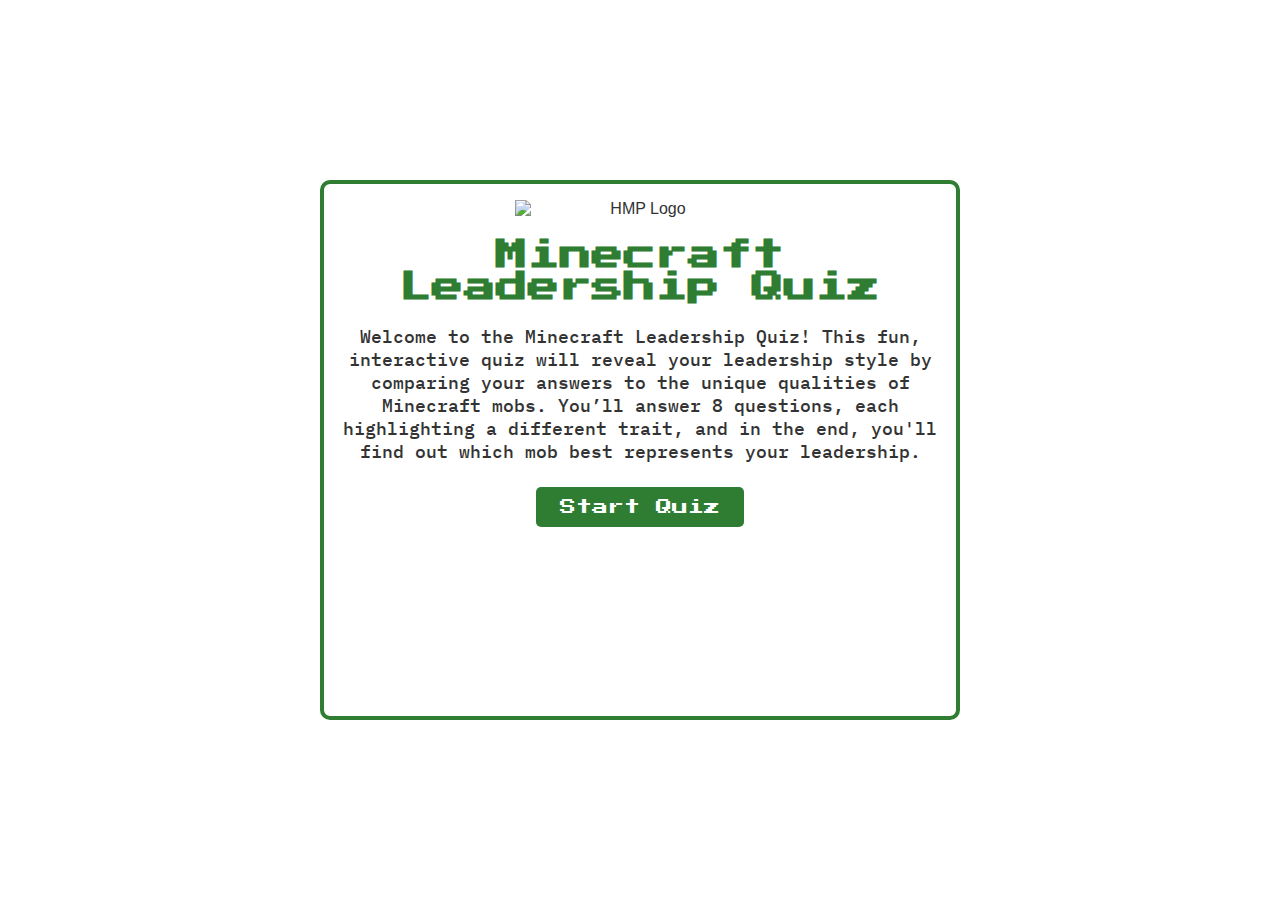
==== index.html @ daac6058 "Add files via upload" ====
<!DOCTYPE html>
<html lang="en">
<head>
  <meta charset="UTF-8">
  <title>Minecraft Leadership Quiz - Welcome</title>
  <link href="https://fonts.googleapis.com/css2?family=Press+Start+2P&display=swap" rel="stylesheet">
  <link rel="preconnect" href="https://fonts.googleapis.com">
  <link rel="preconnect" href="https://fonts.gstatic.com" crossorigin>
  <link href="https://fonts.googleapis.com/css2?family=Anton&family=IBM+Plex+Mono:ital,wght@0,100;0,200;0,300;0,400;0,500;0,600;0,700;1,100;1,200;1,300;1,400;1,500;1,600;1,700&display=swap" rel="stylesheet">
  <link href="https://fonts.googleapis.com/css2?family=Anton&family=IBM+Plex+Mono:wght@500&family=Orienta&display=swap" rel="stylesheet">



  <link rel="stylesheet" href="style.css">
  <style>
    /* Optional inline adjustments for the intro page */
    .header-img {
      width: 300px;
      display: block;
      margin: 0 auto 1rem auto;
    }
    p {
      font-size: 1.1rem;
      margin-bottom: 1.5rem;
    }
  </style>
</head>
<body>
  <div class="container">
    <img src="images/hmp.png" alt="HMP Logo" class="header-img" style="width: 250px; height: auto;">
    <h1>Minecraft Leadership Quiz</h1>
    <p>
      Welcome to the Minecraft Leadership Quiz! This fun, interactive quiz will reveal your leadership style by comparing your answers to the unique qualities of Minecraft mobs. You’ll answer 8 questions, each highlighting a different trait, and in the end, you'll find out which mob best represents your leadership.
    </p>
    <button id="startButton">Start Quiz</button>
  </div>
  <script src="script.js"></script>
  <script>
    // When the "Start Quiz" button is pressed, call navigateWithFade() to transition to question1.html
    document.getElementById('startButton').addEventListener('click', function (e) {
      e.preventDefault();
      navigateWithFade('question1.html');
    });
  </script>
</body>
</html>
---- style.css ----
/* style.css */

/* Ensure full height for flex centering */
html, body {
  height: 100%;
  margin: 0;
}

/* Apply flexbox centering to the body */
body {
  display: flex;
  justify-content: center; /* centers horizontally */
  align-items: center;     /* centers vertically */
  background-image: url('images/bg.png'); /* Use your local image */
  background-repeat: repeat;
  font-family: Arial, sans-serif;
  color: #333;
}

/* Ensure that the container can transition its opacity */
.container {
  width: 600px;                /* Set a fixed width */
  min-height: 500px;           /* Ensures enough vertical space */
  margin: 2rem auto;
  padding: 1rem;
  background: rgba(255,255,255,0.95);
  border: 4px solid #2e7d32;
  border-radius: 10px;
  text-align: center;
  transition: opacity 0.5s ease-out; /* Transition for fade-out */
}

/* New class for fading effect */
.fade-out {
  opacity: 0;
}
p {
  font-family: "IBM Plex Mono", monospace;
  font-weight: 500;
  font-style: normal;
}

  
  h1, h2, h3 {
    font-family: 'Press Start 2P', cursive;
    text-align: center;
    color: #2e7d32;
  }
  
  .question-img {
    width: 200px;
    margin-bottom: 1rem;
  }
  
  .result-img {
    width: 150px;
    margin-bottom: 1rem;
  }
  
  p {
    font-size: 1.1rem;
  }
  
  form {
    text-align: left;
    margin: 1rem auto;
    max-width: 600px;
  }
  
  .options label,
  form label {
    display: block;
    margin: 0.5rem 0;
    cursor: pointer;
  }
  
  /* Navigation buttons container style */
.navigation-buttons {
  display: flex;
  justify-content: center;
  gap: 1rem;
  margin-top: 1rem;
}

  button {
    display: block;
    margin: 1rem auto;
    padding: 0.75rem 1.5rem;
    font-size: 1rem;
    cursor: pointer;
    background: #2e7d32;
    color: #fff;
    border: none;
    border-radius: 5px;
    font-family: 'Press Start 2P', cursive;
  }
  
  /* Style for answer options */
form label,
.options label {
  font-family: "Orienta", sans-serif;
  font-weight: 500;
  color: #333;
  margin: 0.5rem 0;
  cursor: pointer;
}

.question-img {
  width: 550px;         /* Set a fixed width */
  height: 250px;        /* Set a fixed height */
  object-fit: cover;    /* Ensures the image fills the box neatly */
  margin-bottom: 1rem;
  display: block;
  margin-left: auto;
  margin-right: auto;
}

.result-img {
  width: auto;
  height: 250px;
  display: block;
  margin: 0 auto 1rem auto;
}
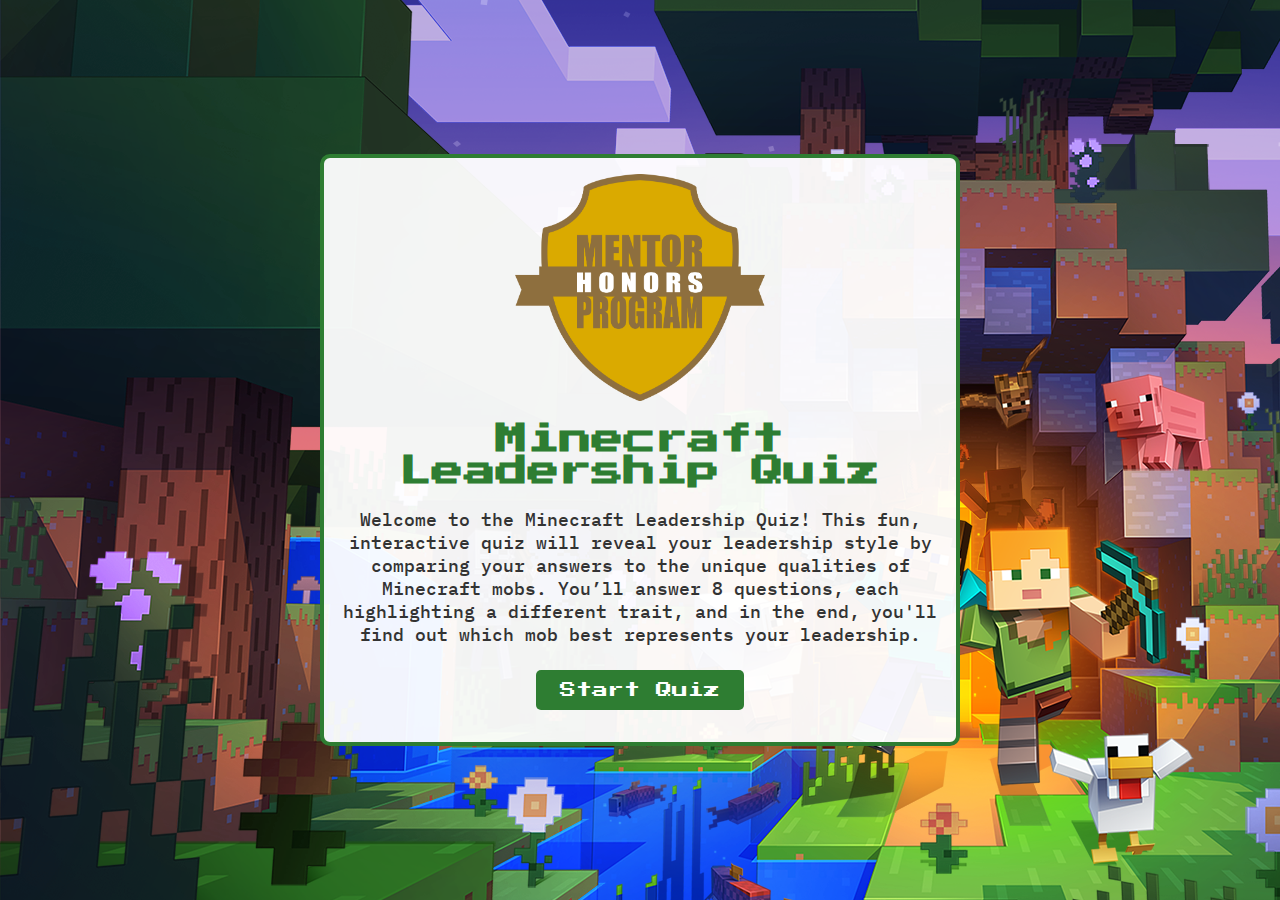
==== commit adbd73ef: "Add files via upload" ====
--- a/index.html
+++ b/index.html
@@ -1,7 +1,7 @@
 <!DOCTYPE html>
 <html lang="en">
 <head>
-  <meta charset="UTF-8">
+  <meta name="viewport" content="width=device-width, initial-scale=1.0">
   <title>Minecraft Leadership Quiz - Welcome</title>
   <link href="https://fonts.googleapis.com/css2?family=Press+Start+2P&display=swap" rel="stylesheet">
   <link rel="preconnect" href="https://fonts.googleapis.com">
--- a/style.css
+++ b/style.css
@@ -19,7 +19,8 @@
 
 /* Ensure that the container can transition its opacity */
 .container {
-  width: 600px;                /* Set a fixed width */
+  width: 90%;
+  max-width: 600px;            /* Set a fixed width */
   min-height: 500px;           /* Ensures enough vertical space */
   margin: 2rem auto;
   padding: 1rem;
@@ -106,8 +107,8 @@
 }
 
 .question-img {
-  width: 550px;         /* Set a fixed width */
-  height: 250px;        /* Set a fixed height */
+  max-width: 100%;
+  height: auto;
   object-fit: cover;    /* Ensures the image fills the box neatly */
   margin-bottom: 1rem;
   display: block;
@@ -120,4 +121,25 @@
   height: 250px;
   display: block;
   margin: 0 auto 1rem auto;
-}+}
+
+@media (max-width: 768px) {
+  .container {
+    padding: 1rem;
+  }
+
+  .question-img, .result-img {
+    width: 80%;
+    height: auto;
+  }
+
+  .navigation-buttons {
+    flex-direction: column;
+    gap: 0.5rem;
+  }
+
+  button {
+    width: 100%;
+    font-size: 0.8rem;
+  }
+}
